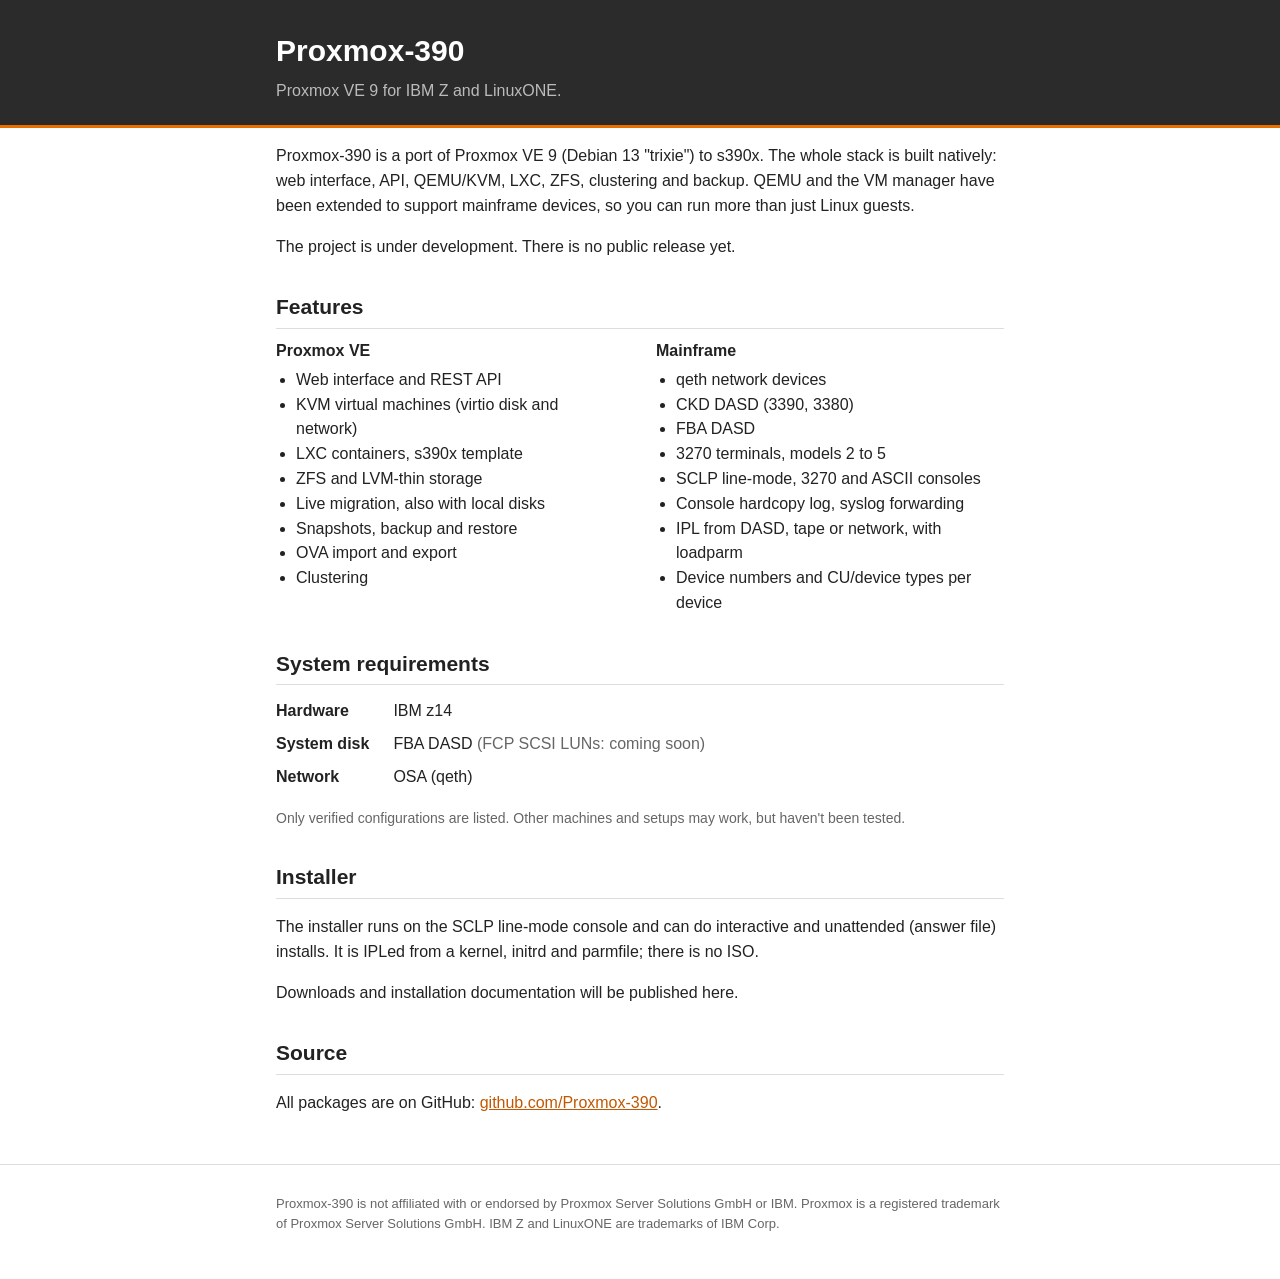
==== index.html @ 7514044b "Plainer layout: short intro, two feature columns, no hero Co-Authored-By: Claude Opus 5.5 <noreply@a" ====
<!doctype html>
<html lang="en">
<head>
<meta charset="utf-8">
<meta name="viewport" content="width=device-width, initial-scale=1">
<title>Proxmox-390</title>
<meta name="description" content="Proxmox VE 9 for IBM Z and LinuxONE (s390x).">
<link rel="stylesheet" href="style.css">
</head>
<body>
<header>
  <div class="wrap">
    <h1>Proxmox-390</h1>
    <p>Proxmox VE 9 for IBM Z and LinuxONE.</p>
  </div>
</header>

<main class="wrap">
  <p>Proxmox-390 is a port of Proxmox VE 9 (Debian 13 "trixie") to s390x. The whole stack is built natively: web
    interface, API, QEMU/KVM, LXC, ZFS, clustering and backup. QEMU and the VM manager have been extended to support
    mainframe devices, so you can run more than just Linux guests.</p>
  <p>The project is under development. There is no public release yet.</p>

  <h2>Features</h2>
  <div class="cols">
    <div>
      <h3>Proxmox VE</h3>
      <ul>
        <li>Web interface and REST API</li>
        <li>KVM virtual machines (virtio disk and network)</li>
        <li>LXC containers, s390x template</li>
        <li>ZFS and LVM-thin storage</li>
        <li>Live migration, also with local disks</li>
        <li>Snapshots, backup and restore</li>
        <li>OVA import and export</li>
        <li>Clustering</li>
      </ul>
    </div>
    <div>
      <h3>Mainframe</h3>
      <ul>
        <li>qeth network devices</li>
        <li>CKD DASD (3390, 3380)</li>
        <li>FBA DASD</li>
        <li>3270 terminals, models 2 to 5</li>
        <li>SCLP line-mode, 3270 and ASCII consoles</li>
        <li>Console hardcopy log, syslog forwarding</li>
        <li>IPL from DASD, tape or network, with loadparm</li>
        <li>Device numbers and CU/device types per device</li>
      </ul>
    </div>
  </div>

  <h2>System requirements</h2>
  <table>
    <tr><th>Hardware</th><td>IBM z14</td></tr>
    <tr><th>System disk</th><td>FBA DASD <span class="note">(FCP SCSI LUNs: coming soon)</span></td></tr>
    <tr><th>Network</th><td>OSA (qeth)</td></tr>
  </table>
  <p class="small">Only verified configurations are listed. Other machines and setups may work, but haven't been tested.</p>

  <h2 id="installer">Installer</h2>
  <p>The installer runs on the SCLP line-mode console and can do interactive and unattended (answer file) installs. It
    is IPLed from a kernel, initrd and parmfile; there is no ISO.</p>
  <p>Downloads and installation documentation will be published here.</p>

  <h2>Source</h2>
  <p>All packages are on GitHub: <a href="https://github.com/Proxmox-390">github.com/Proxmox-390</a>.</p>
</main>

<footer>
  <div class="wrap">
    <p>Proxmox-390 is not affiliated with or endorsed by Proxmox Server Solutions GmbH or IBM. Proxmox is a registered
      trademark of Proxmox Server Solutions GmbH. IBM Z and LinuxONE are trademarks of IBM Corp.</p>
  </div>
</footer>
</body>
</html>
---- style.css ----
:root {
  --bg: #ffffff;
  --fg: #222;
  --muted: #666;
  --line: #ddd;
  --link: #c25700;
  --head-bg: #2b2b2b;
  --head-fg: #fff;
  color-scheme: light dark;
}
@media (prefers-color-scheme: dark) {
  :root {
    --bg: #161616;
    --fg: #ddd;
    --muted: #999;
    --line: #333;
    --link: #ff9a40;
    --head-bg: #000;
  }
}
* { box-sizing: border-box; }
body {
  margin: 0;
  background: var(--bg);
  color: var(--fg);
  font: 16px/1.55 -apple-system, "Segoe UI", Roboto, Helvetica, Arial, sans-serif;
}
.wrap { max-width: 760px; margin: 0 auto; padding: 0 16px; }
a { color: var(--link); }
header { background: var(--head-bg); color: var(--head-fg); padding: 28px 0 22px; border-bottom: 3px solid #e57000; }
header h1 { margin: 0; font-size: 30px; }
header p { margin: 4px 0 0; color: #bbb; }
main { padding-top: 12px; }
h2 { font-size: 21px; margin: 32px 0 10px; padding-bottom: 4px; border-bottom: 1px solid var(--line); }
h3 { font-size: 16px; margin: 0 0 4px; }
.cols { display: grid; grid-template-columns: 1fr 1fr; gap: 0 32px; }
.cols ul { margin: 0; padding-left: 20px; }
table { border-collapse: collapse; }
th, td { text-align: left; padding: 4px 24px 4px 0; vertical-align: top; }
th { font-weight: 600; }
.note, .small { color: var(--muted); }
.small { font-size: 14px; }
footer { margin-top: 48px; padding: 16px 0 32px; border-top: 1px solid var(--line); color: var(--muted); font-size: 13px; }
@media (max-width: 560px) {
  .cols { grid-template-columns: 1fr; gap: 16px; }
}
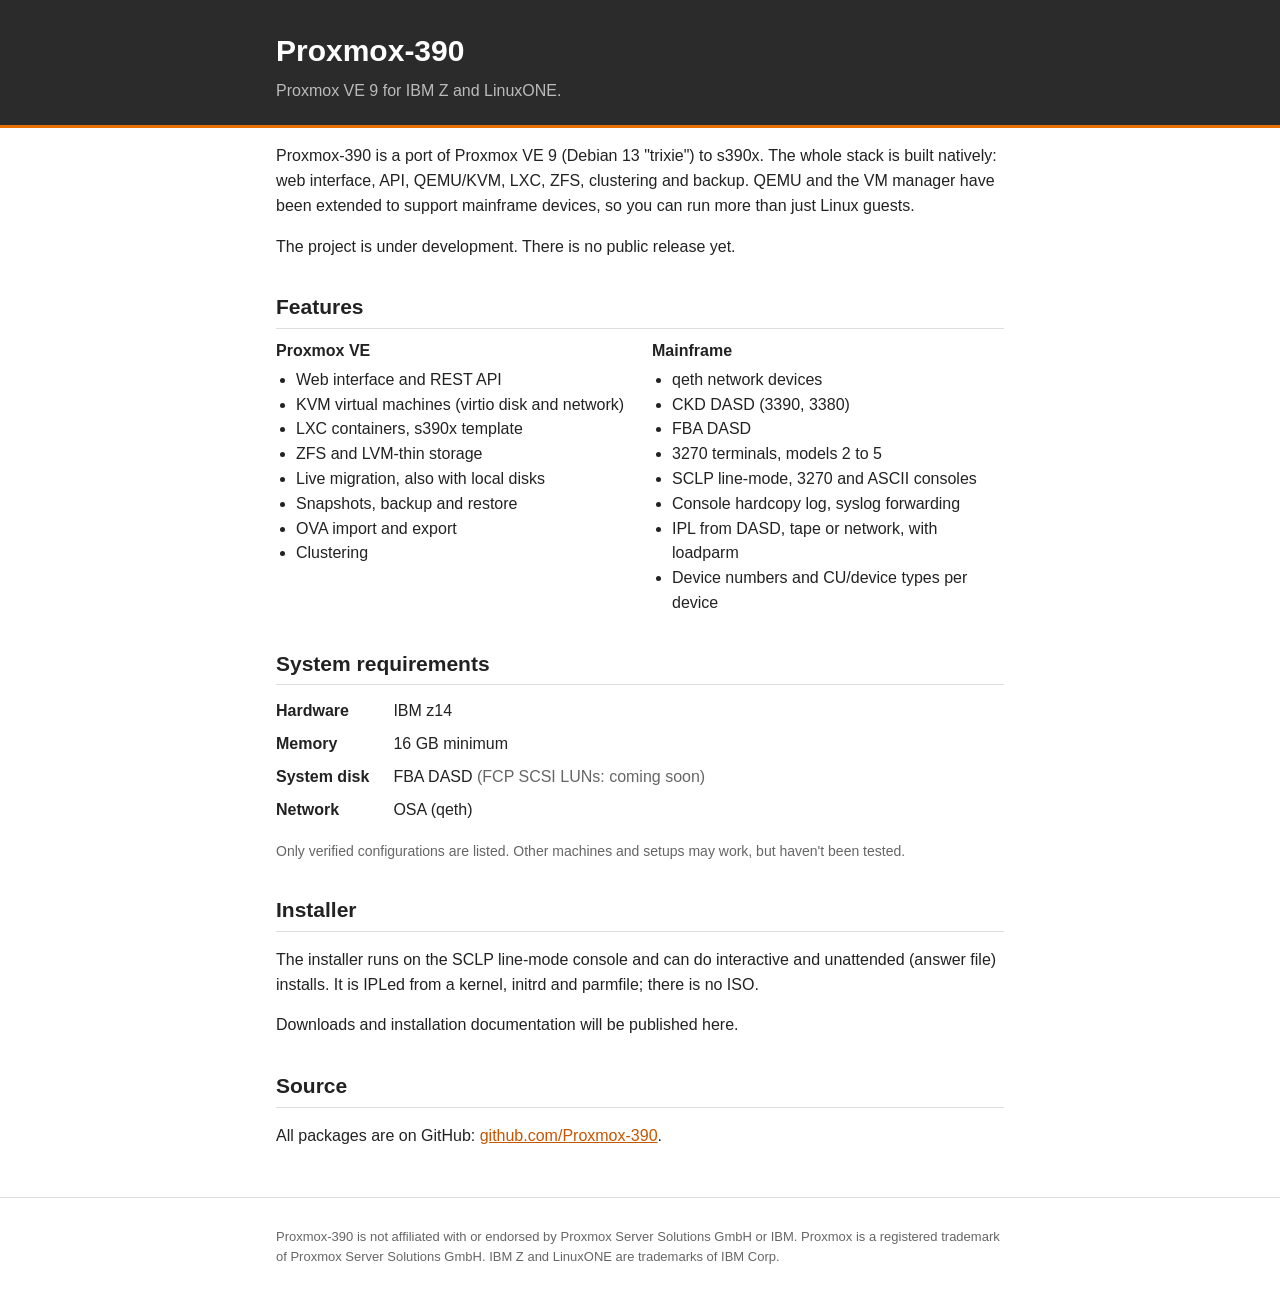
==== commit 6e4d278e: "Features side by side at all common widths; 16 GB minimum memory Co-Authored-By: Claude Opus 5.5 <no" ====
--- a/index.html
+++ b/index.html
@@ -54,6 +54,7 @@
   <h2>System requirements</h2>
   <table>
     <tr><th>Hardware</th><td>IBM z14</td></tr>
+    <tr><th>Memory</th><td>16 GB minimum</td></tr>
     <tr><th>System disk</th><td>FBA DASD <span class="note">(FCP SCSI LUNs: coming soon)</span></td></tr>
     <tr><th>Network</th><td>OSA (qeth)</td></tr>
   </table>
--- a/style.css
+++ b/style.css
@@ -33,7 +33,7 @@
 main { padding-top: 12px; }
 h2 { font-size: 21px; margin: 32px 0 10px; padding-bottom: 4px; border-bottom: 1px solid var(--line); }
 h3 { font-size: 16px; margin: 0 0 4px; }
-.cols { display: grid; grid-template-columns: 1fr 1fr; gap: 0 32px; }
+.cols { display: grid; grid-template-columns: minmax(0, 1fr) minmax(0, 1fr); gap: 0 24px; }
 .cols ul { margin: 0; padding-left: 20px; }
 table { border-collapse: collapse; }
 th, td { text-align: left; padding: 4px 24px 4px 0; vertical-align: top; }
@@ -41,6 +41,6 @@
 .note, .small { color: var(--muted); }
 .small { font-size: 14px; }
 footer { margin-top: 48px; padding: 16px 0 32px; border-top: 1px solid var(--line); color: var(--muted); font-size: 13px; }
-@media (max-width: 560px) {
+@media (max-width: 360px) {
   .cols { grid-template-columns: 1fr; gap: 16px; }
 }
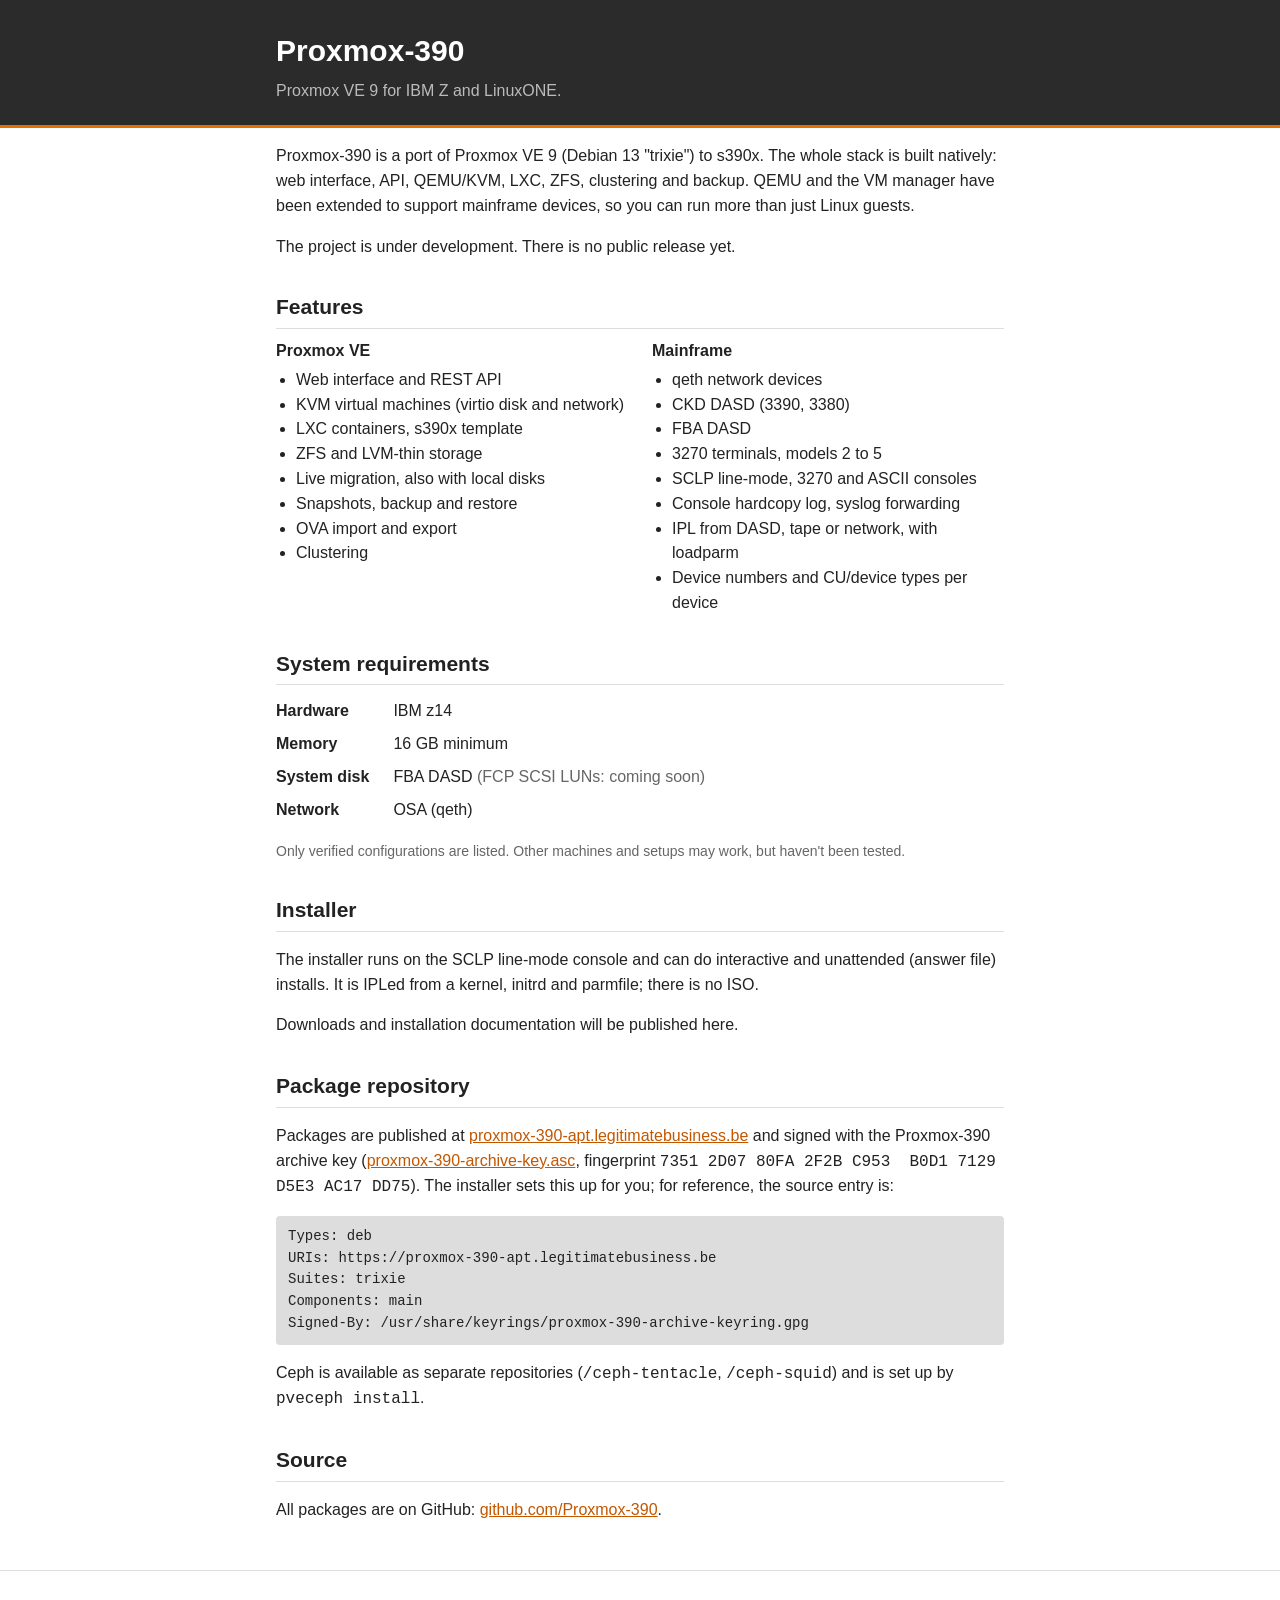
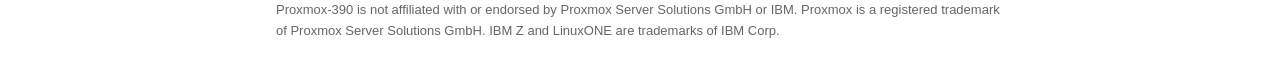
==== commit 9115711d: "Package repository section (content) Co-Authored-By: Claude Opus 5.5 <noreply@anthropic.com>" ====
--- a/index.html
+++ b/index.html
@@ -5,7 +5,7 @@
 <meta name="viewport" content="width=device-width, initial-scale=1">
 <title>Proxmox-390</title>
 <meta name="description" content="Proxmox VE 9 for IBM Z and LinuxONE (s390x).">
-<link rel="stylesheet" href="style.css">
+<link rel="stylesheet" href="style.css?v=4">
 </head>
 <body>
 <header>
@@ -65,6 +65,20 @@
     is IPLed from a kernel, initrd and parmfile; there is no ISO.</p>
   <p>Downloads and installation documentation will be published here.</p>
 
+  <h2 id="apt">Package repository</h2>
+  <p>Packages are published at <a href="https://proxmox-390-apt.legitimatebusiness.be/">proxmox-390-apt.legitimatebusiness.be</a>
+    and signed with the Proxmox-390 archive key
+    (<a href="https://proxmox-390-apt.legitimatebusiness.be/proxmox-390-archive-key.asc">proxmox-390-archive-key.asc</a>,
+    fingerprint <code>7351 2D07 80FA 2F2B C953&nbsp; B0D1 7129 D5E3 AC17 DD75</code>). The installer sets this up for you;
+    for reference, the source entry is:</p>
+  <pre><code>Types: deb
+URIs: https://proxmox-390-apt.legitimatebusiness.be
+Suites: trixie
+Components: main
+Signed-By: /usr/share/keyrings/proxmox-390-archive-keyring.gpg</code></pre>
+  <p>Ceph is available as separate repositories (<code>/ceph-tentacle</code>, <code>/ceph-squid</code>) and is set up by
+    <code>pveceph install</code>.</p>
+
   <h2>Source</h2>
   <p>All packages are on GitHub: <a href="https://github.com/Proxmox-390">github.com/Proxmox-390</a>.</p>
 </main>
--- a/style.css
+++ b/style.css
@@ -44,3 +44,5 @@
 @media (max-width: 360px) {
   .cols { grid-template-columns: 1fr; gap: 16px; }
 }
+pre { background: var(--line); padding: 10px 12px; overflow-x: auto; font-size: 14px; border-radius: 4px; }
+code { font-family: ui-monospace, SFMono-Regular, Menlo, Consolas, monospace; }
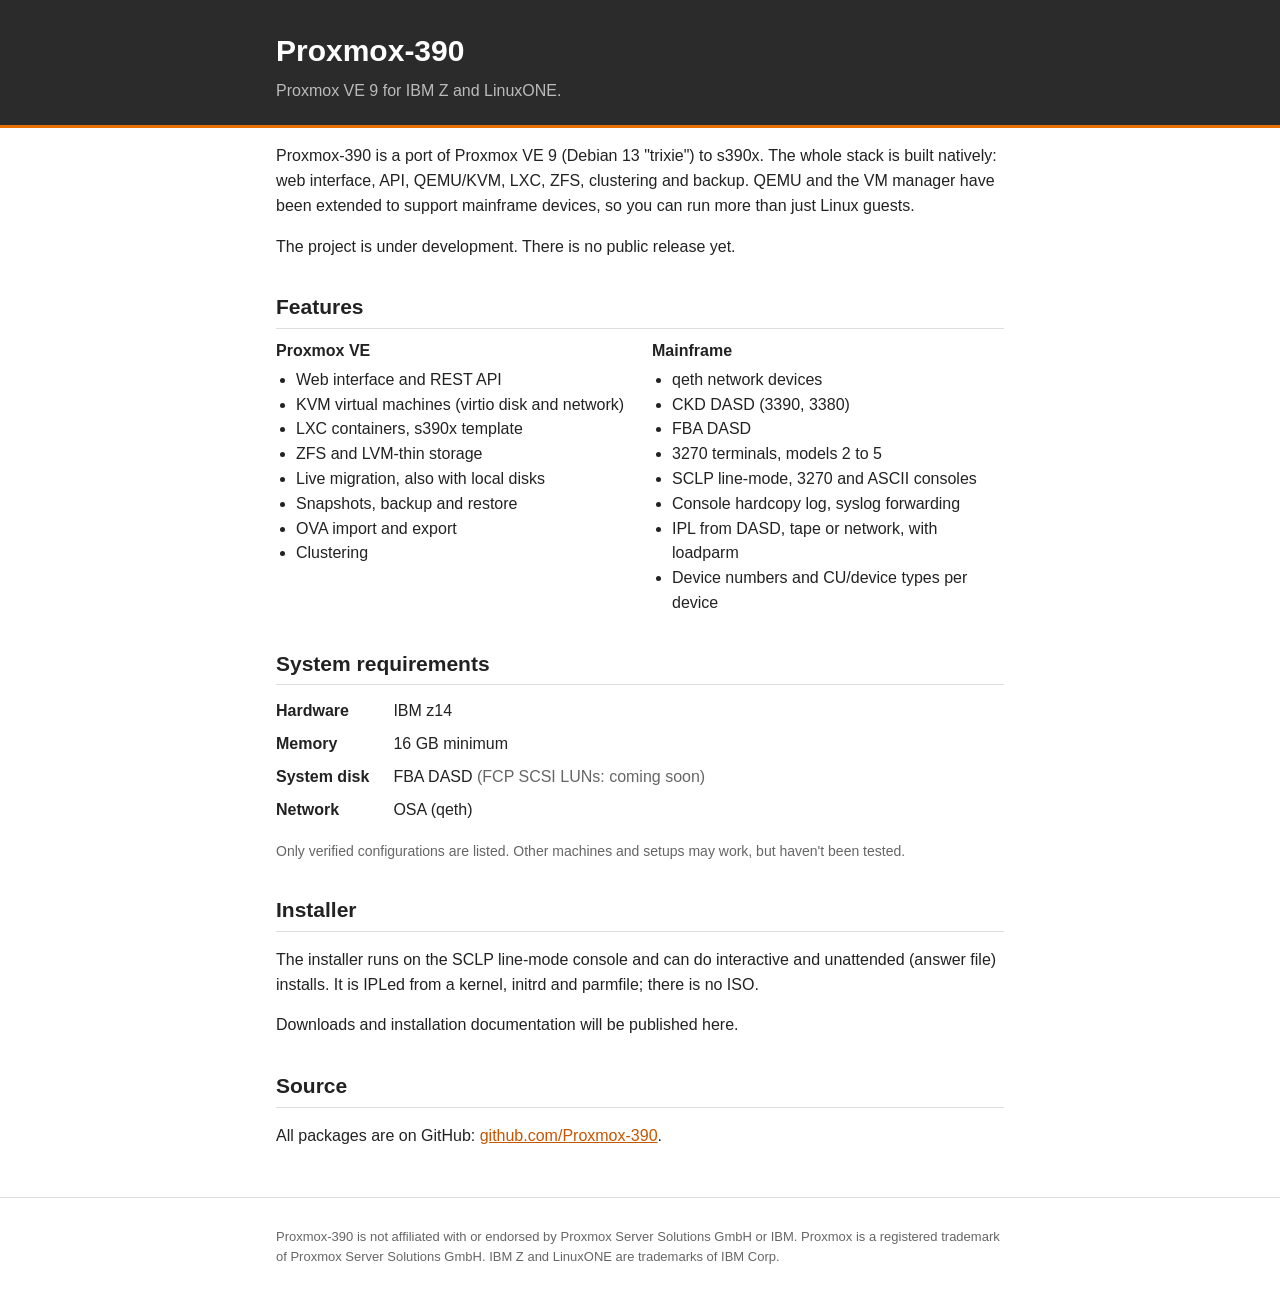
==== commit c54df3de: "Remove the package repository section Co-Authored-By: Claude Opus 5.5 <noreply@anthropic.com>" ====
--- a/index.html
+++ b/index.html
@@ -65,20 +65,6 @@
     is IPLed from a kernel, initrd and parmfile; there is no ISO.</p>
   <p>Downloads and installation documentation will be published here.</p>
 
-  <h2 id="apt">Package repository</h2>
-  <p>Packages are published at <a href="https://proxmox-390-apt.legitimatebusiness.be/">proxmox-390-apt.legitimatebusiness.be</a>
-    and signed with the Proxmox-390 archive key
-    (<a href="https://proxmox-390-apt.legitimatebusiness.be/proxmox-390-archive-key.asc">proxmox-390-archive-key.asc</a>,
-    fingerprint <code>7351 2D07 80FA 2F2B C953&nbsp; B0D1 7129 D5E3 AC17 DD75</code>). The installer sets this up for you;
-    for reference, the source entry is:</p>
-  <pre><code>Types: deb
-URIs: https://proxmox-390-apt.legitimatebusiness.be
-Suites: trixie
-Components: main
-Signed-By: /usr/share/keyrings/proxmox-390-archive-keyring.gpg</code></pre>
-  <p>Ceph is available as separate repositories (<code>/ceph-tentacle</code>, <code>/ceph-squid</code>) and is set up by
-    <code>pveceph install</code>.</p>
-
   <h2>Source</h2>
   <p>All packages are on GitHub: <a href="https://github.com/Proxmox-390">github.com/Proxmox-390</a>.</p>
 </main>
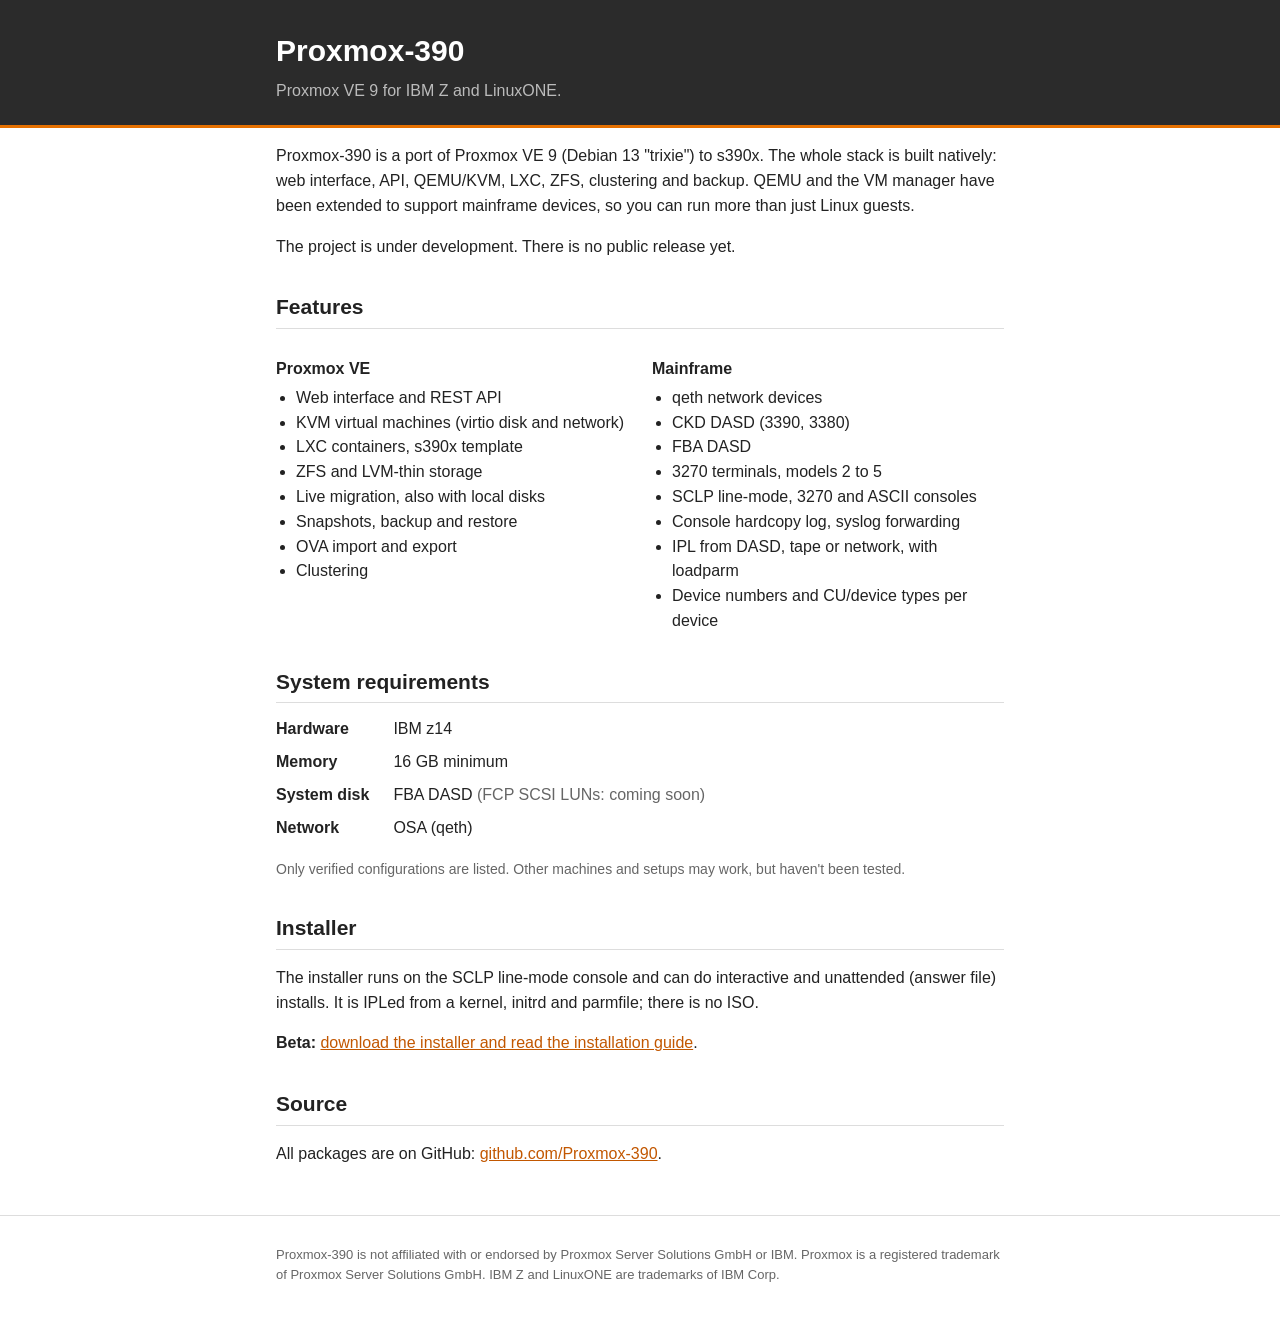
==== commit 71758916: "Installer 9.2 beta 1: download and installation guide Co-Authored-By: Claude Opus 5.5 <noreply@anthr" ====
--- a/index.html
+++ b/index.html
@@ -5,7 +5,7 @@
 <meta name="viewport" content="width=device-width, initial-scale=1">
 <title>Proxmox-390</title>
 <meta name="description" content="Proxmox VE 9 for IBM Z and LinuxONE (s390x).">
-<link rel="stylesheet" href="style.css?v=4">
+<link rel="stylesheet" href="style.css?v=5">
 </head>
 <body>
 <header>
@@ -63,7 +63,7 @@
   <h2 id="installer">Installer</h2>
   <p>The installer runs on the SCLP line-mode console and can do interactive and unattended (answer file) installs. It
     is IPLed from a kernel, initrd and parmfile; there is no ISO.</p>
-  <p>Downloads and installation documentation will be published here.</p>
+  <p><strong>Beta:</strong> <a href="installer.html">download the installer and read the installation guide</a>.</p>
 
   <h2>Source</h2>
   <p>All packages are on GitHub: <a href="https://github.com/Proxmox-390">github.com/Proxmox-390</a>.</p>
--- a/style.css
+++ b/style.css
@@ -46,3 +46,6 @@
 }
 pre { background: var(--line); padding: 10px 12px; overflow-x: auto; font-size: 14px; border-radius: 4px; }
 code { font-family: ui-monospace, SFMono-Regular, Menlo, Consolas, monospace; }
+.beta { border-left: 3px solid #e57000; padding: 6px 12px; background: var(--line); }
+a.home { color: inherit; text-decoration: none; }
+h3 { margin-top: 18px; }
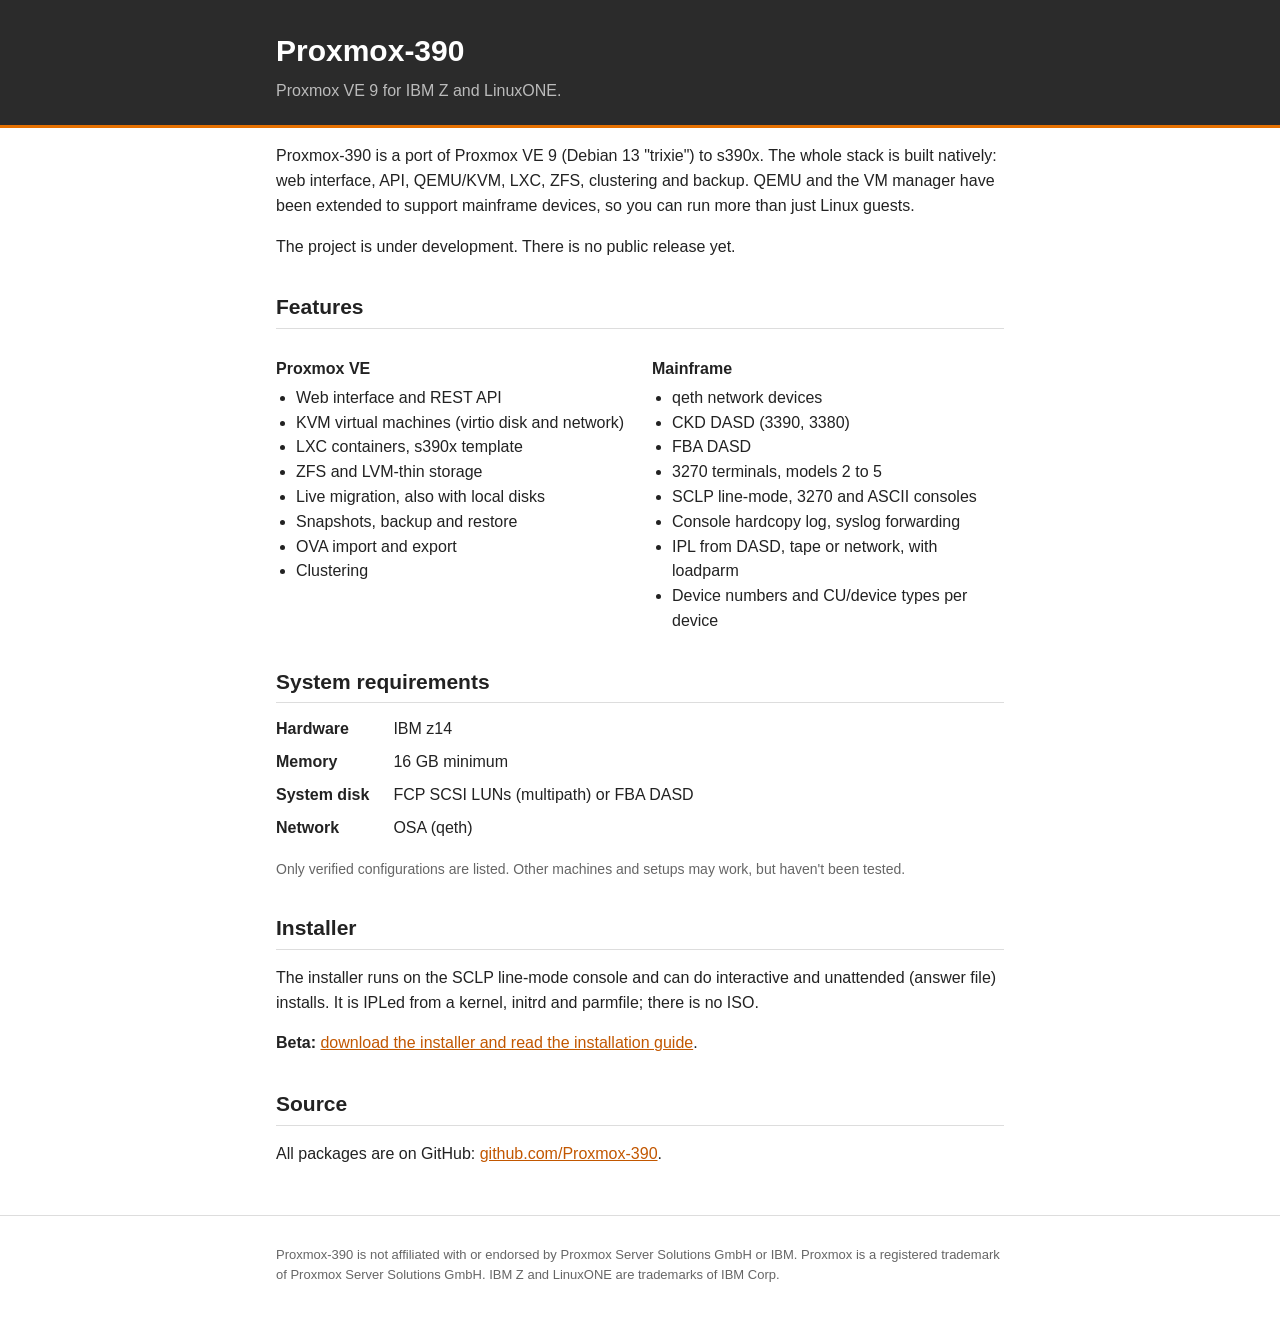
==== commit 6ec89c83: "Installer 9.2 beta 4: LPAR and FCP SCSI LUN installs, updated guide Co-Authored-By: Claude Fable 5.2" ====
--- a/index.html
+++ b/index.html
@@ -55,7 +55,7 @@
   <table>
     <tr><th>Hardware</th><td>IBM z14</td></tr>
     <tr><th>Memory</th><td>16 GB minimum</td></tr>
-    <tr><th>System disk</th><td>FBA DASD <span class="note">(FCP SCSI LUNs: coming soon)</span></td></tr>
+    <tr><th>System disk</th><td>FCP SCSI LUNs (multipath) or FBA DASD</td></tr>
     <tr><th>Network</th><td>OSA (qeth)</td></tr>
   </table>
   <p class="small">Only verified configurations are listed. Other machines and setups may work, but haven't been tested.</p>
